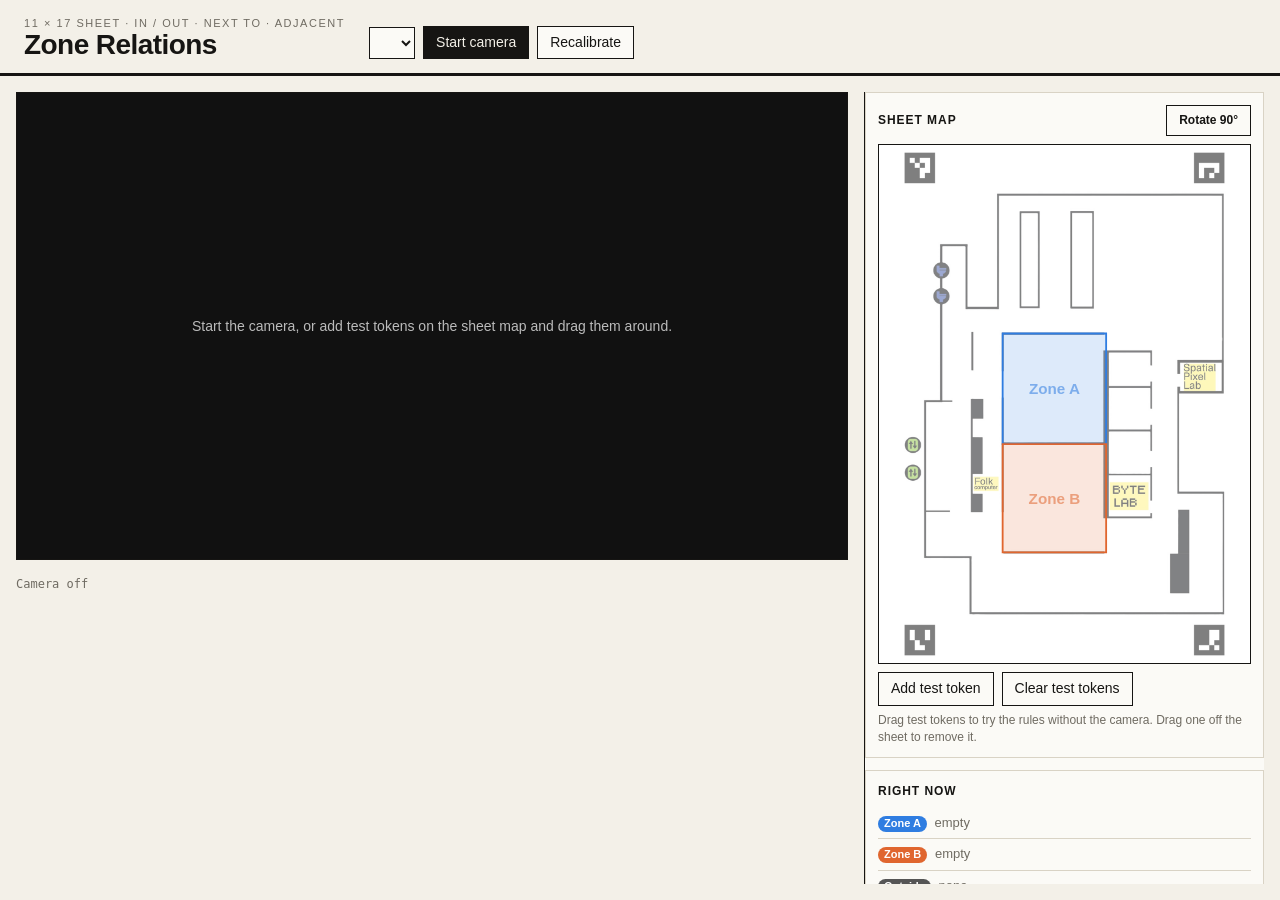
==== prototype/zones.html @ 3d0ab4ee "New prototype added" ====
<!doctype html>
<html lang="en">
<head>
  <meta charset="utf-8">
  <meta name="viewport" content="width=device-width, initial-scale=1">
  <title>Zone Relations</title>
  <link rel="stylesheet" href="style.css">
  <style>
    .zl { display: grid; grid-template-columns: minmax(0, 1fr) 400px; gap: 16px; padding: 16px; flex: 1; min-height: 0; }
    @media (max-width: 960px) { .zl { grid-template-columns: 1fr; } }
    .bar { display: flex; flex-wrap: wrap; gap: 8px; align-items: center; }
    .bar label { display: inline-flex; gap: 6px; align-items: center; color: var(--muted); }
    .view { display: flex; flex-direction: column; gap: 8px; min-width: 0; }
    .camstage { position: relative; background: #111; border: 1px solid var(--ink); aspect-ratio: 16 / 9; width: 100%; }
    .camstage video, .camstage canvas { position: absolute; inset: 0; width: 100%; height: 100%; object-fit: contain; }
    .camstage .empty { position: absolute; inset: 0; display: grid; place-items: center; color: #bbb; text-align: center; padding: 24px; }
    .side { display: flex; flex-direction: column; gap: 12px; overflow: auto; }
    .panel { background: var(--sheet); border: 1px solid var(--rule); padding: 12px; }
    .panel h2 { margin: 0 0 8px; font-size: 12px; letter-spacing: .08em; text-transform: uppercase; display: flex; justify-content: space-between; align-items: center; }
    .mapbox { display: grid; place-items: center; }
    #map { width: 100%; max-height: 520px; background: #fff; border: 1px solid var(--ink); touch-action: none; }
    #map .zone { fill-opacity: .16; stroke-width: 18; }
    #map .tok circle.body { stroke: #111; stroke-width: 10; }
    #map .tok.test { cursor: grab; }
    #map .tok text { font: 600 90px var(--sans); fill: #fff; text-anchor: middle; dominant-baseline: central; pointer-events: none; }
    #map .ring { fill: none; stroke-width: 14; stroke-dasharray: 30 22; }
    #map .adj { stroke: #111; stroke-width: 14; stroke-dasharray: 8 20; stroke-linecap: round; }
    #map .zlabel { font: 700 150px var(--sans); text-anchor: middle; dominant-baseline: central; opacity: .55; pointer-events: none; }
    .now { margin: 0; padding: 0; list-style: none; font-size: 13px; }
    .now li { padding: 6px 0; border-top: 1px solid var(--rule); }
    .now li:first-child { border-top: 0; }
    .now b { font-weight: 600; }
    .pill { display: inline-block; padding: 0 6px; border-radius: 9px; color: #fff; font-size: 11px; font-weight: 600; margin-right: 4px; }
    .muted { color: var(--muted); }
    .log { margin: 0; padding: 0; list-style: none; font: 12px/1.45 var(--mono); max-height: 260px; overflow: auto; }
    .log li { padding: 2px 0; }
    .log time { color: var(--muted); margin-right: 8px; }
    .set { display: grid; grid-template-columns: 1fr 120px 48px; gap: 6px 8px; align-items: center; font-size: 12px; }
    .set output { font: 12px var(--mono); text-align: right; }
    .note { font-size: 12px; color: var(--muted); margin: 6px 0 0; }
  </style>
</head>
<body>
  <header class="masthead">
    <div class="title">
      <span class="kicker">11 × 17 sheet · in / out · next to · adjacent</span>
      <h1>Zone Relations</h1>
    </div>
    <div class="controls bar">
      <select id="camSelect" aria-label="Camera"></select>
      <button id="start" class="primary">Start camera</button>
      <button id="recal" title="Find the corner tags again">Recalibrate</button>
    </div>
  </header>

  <main class="zl">
    <section class="view">
      <div class="camstage" id="stage">
        <video id="video" playsinline muted></video>
        <canvas id="overlay"></canvas>
        <div class="empty" id="empty">Start the camera, or add test tokens on the sheet map and drag them around.</div>
      </div>
      <span id="status" class="status mono">Camera off</span>
    </section>

    <aside class="side">
      <section class="panel">
        <h2>Sheet map <span class="bar"><button id="rotate" title="Turn the map to match the camera">Rotate 90°</button></span></h2>
        <div class="mapbox"><svg id="map" xmlns="http://www.w3.org/2000/svg"><g id="rot"></g></svg></div>
        <div class="bar" style="margin-top:8px">
          <button id="addTest">Add test token</button>
          <button id="clearTest">Clear test tokens</button>
        </div>
        <p class="note">Drag test tokens to try the rules without the camera. Drag one off the sheet to remove it.</p>
      </section>

      <section class="panel">
        <h2>Right now</h2>
        <ul id="zonesNow" class="now"></ul>
        <ul id="now" class="now" style="margin-top:8px"></ul>
      </section>

      <section class="panel">
        <h2>Audio</h2>
        <div class="bar">
          <label><input type="checkbox" id="speech"> Speak events</label>
          <label><input type="checkbox" id="tones"> Tones</label>
        </div>
        <div class="set" style="margin-top:8px">
          <label for="voice">Voice</label>
          <select id="voice" style="grid-column: span 2; min-width: 0"></select>
          <label for="rate">Speed</label>
          <input type="range" id="rate" min="0.6" max="2" step="0.1">
          <output id="rateOut"></output>
        </div>
        <div class="bar" style="margin-top:8px">
          <button id="sayStatus">Say status <kbd>S</kbd></button>
          <button id="testSound">Test sound</button>
        </div>
        <p id="lastSaid" class="note mono">Said: —</p>        <p class="note">Tones: rising = entered a zone, falling = left a zone, single high = placed, low = removed, double blip = next to each other / apart, short tick = next to / away from a zone. Press <b>S</b> anytime to hear what’s where, <b>Q</b> to stop talking.</p>
      </section>

      <section class="panel">
        <h2>Events <button id="clearLog">Clear</button></h2>
        <ol id="log" class="log"></ol>
      </section>

      <section class="panel">
        <h2>Rules</h2>
        <div class="set">
          <label for="nextTo">“Next to” a zone within</label>
          <input type="range" id="nextTo" min="0.25" max="3" step="0.25">
          <output id="nextToOut"></output>
          <label for="adjacent">Tokens “next to each other” within</label>
          <input type="range" id="adjacent" min="0.5" max="4" step="0.25">
          <output id="adjacentOut"></output>
          <label for="missing">Count as removed after hidden for</label>
          <input type="range" id="missing" min="0.5" max="10" step="0.5">
          <output id="missingOut"></output>
        </div>
        <p class="note">Distances are on the paper, measured centre to centre for tokens, and from a token’s centre to the zone outline for “next to” a zone. A change counts once it has held for 0.3 s. A covered token keeps its place (shown faded on the map) until it has been hidden longer than the removal time; raise that if hands covering tags trigger “removed”.</p>
      </section>
    </aside>
  </main>

  <script type="module" src="zones.js"></script>
</body>
</html>
---- prototype/style.css ----
:root {
  --paper: #f3f0e8;
  --sheet: #fbfaf6;
  --ink: #161513;
  --muted: #6f6b62;
  --rule: #d9d3c5;
  --avail: #24804f;
  --avail-fill: rgba(36, 128, 79, 0.26);
  --booked: #d63f26;
  --booked-fill: rgba(214, 63, 38, 0.34);
  --amber: #d4920f;
  --sans: "Helvetica Neue", Helvetica, Arial, sans-serif;
  --mono: ui-monospace, "SF Mono", Menlo, monospace;
}

* { box-sizing: border-box; }
html, body { margin: 0; height: 100%; }
body {
  background: var(--paper);
  color: var(--ink);
  font: 14px/1.4 var(--sans);
  display: flex;
  flex-direction: column;
}
.mono { font-family: var(--mono); font-variant-numeric: tabular-nums; }
[hidden] { display: none !important; }

button, select {
  font: inherit;
  color: var(--ink);
  background: var(--sheet);
  border: 1px solid var(--ink);
  border-radius: 0;
  padding: 6px 12px;
  cursor: pointer;
}
button:hover { background: #fff; }
button[aria-pressed="true"], button.primary { background: var(--ink); color: var(--paper); }
button:disabled { opacity: 0.35; cursor: default; }
:focus-visible { outline: 2px solid var(--booked); outline-offset: 2px; }

/* ---------- masthead ---------- */

.masthead {
  display: flex;
  align-items: end;
  gap: 24px;
  padding: 16px 24px 14px;
  border-bottom: 3px solid var(--ink);
  flex-wrap: wrap;
}
.title { display: flex; flex-direction: column; }
.kicker { font-size: 11px; letter-spacing: 0.14em; text-transform: uppercase; color: var(--muted); }
h1 { margin: 0; font-size: 28px; line-height: 1; letter-spacing: -0.02em; font-weight: 700; }
.controls { display: flex; gap: 10px; align-items: center; flex-wrap: wrap; flex: 1; }
.seg { display: inline-flex; }
.seg button + button { border-left: 0; }
.check { display: inline-flex; gap: 6px; align-items: center; cursor: pointer; }
.clock { font: 700 28px/1 var(--mono); letter-spacing: -0.02em; }

/* ---------- layout ---------- */

.layout {
  flex: 1;
  min-height: 0;
  display: grid;
  grid-template-columns: 1fr 360px;
}
.mapwrap {
  position: relative;
  min-height: 0;
  padding: 20px 24px 44px;
  display: flex;
  align-items: center;
  justify-content: center;
}
.stage { width: 100%; height: 100%; }
#map { width: 100%; height: 100%; display: block; overflow: visible; }

.side {
  border-left: 1px solid var(--ink);
  overflow-y: auto;
  background: var(--sheet);
}
.panel { padding: 16px 20px 18px; border-bottom: 1px solid var(--rule); }
h2 {
  margin: 0 0 10px;
  font-size: 11px;
  letter-spacing: 0.14em;
  text-transform: uppercase;
  display: flex;
  justify-content: space-between;
}
.counts { letter-spacing: 0; text-transform: none; color: var(--muted); font-weight: 400; }
.note { margin: 0 0 12px; color: var(--muted); font-size: 13px; }
.row { display: flex; gap: 8px; margin-bottom: 10px; }
.row select { flex: 1; min-width: 0; }
.status { margin: 8px 0 0; font-size: 12px; color: var(--muted); white-space: pre; overflow: hidden; text-overflow: ellipsis; }

@media (max-width: 900px) {
  .layout { grid-template-columns: 1fr; }
  .mapwrap { height: 70vh; padding: 12px 16px 40px; }
  .side { border-left: 0; border-top: 1px solid var(--ink); }
}

/* ---------- map ---------- */

.plan-image { opacity: 0.42; }
.plan-bounds { fill: #fff; }
.room polygon { stroke-width: 10; stroke-linejoin: round; transition: fill 0.25s; }
.room.available polygon { fill: var(--avail-fill); stroke: var(--avail); }
.room.booked polygon { fill: var(--booked-fill); stroke: var(--booked); }
.room.inactive polygon { fill: none; stroke: none; }
.label text { text-anchor: middle; dominant-baseline: middle; fill: var(--ink); font-family: var(--sans); }
.label .num { font-weight: 700; letter-spacing: -0.02em; }
.label .name { text-transform: uppercase; letter-spacing: 0.08em; }
.label .state { font-family: var(--mono); font-weight: 600; }
.room.available .state { fill: var(--avail); }
.room.booked .state { fill: var(--booked); }
.room.inactive .label text { fill: var(--muted); opacity: 0.6; }

.token { cursor: grab; }
.token .chip { fill: var(--ink); stroke: #fff; stroke-width: 8; }
.token .ring { fill: none; stroke: var(--amber); stroke-width: 22; stroke-linecap: round; }
.token.holds .ring { stroke: var(--ink); }
.token.blocked .ring, .token.spent .ring { stroke: var(--booked); stroke-dasharray: 30 30 !important; }
.token.idle .ring { stroke: var(--muted); }
.token text { fill: #fff; text-anchor: middle; dominant-baseline: middle; font-family: var(--mono); font-weight: 700; }
.token .tnote { fill: var(--booked); font-family: var(--sans); font-weight: 700; paint-order: stroke; stroke: #fff; stroke-width: 14px; }
.token.unseen { opacity: 0.3; }

.handle { fill: #fff; stroke: var(--ink); stroke-width: 8; cursor: move; }
body.editing .room polygon { stroke: var(--ink) !important; stroke-dasharray: 24 16; }
body.editing .room.inactive polygon { fill: rgba(0, 0, 0, 0.05); }

.legend {
  position: absolute;
  left: 24px;
  bottom: 14px;
  margin: 0;
  padding: 0;
  list-style: none;
  display: flex;
  gap: 18px;
  font-size: 12px;
  color: var(--muted);
}
.legend li { display: flex; align-items: center; gap: 6px; }
.sw { display: inline-block; width: 12px; height: 12px; border: 1.5px solid; flex: none; }
.sw.available { background: var(--avail-fill); border-color: var(--avail); }
.sw.booked { background: var(--booked-fill); border-color: var(--booked); }
.sw.inactive { border-color: var(--rule); }

.toast {
  position: absolute;
  top: 16px;
  left: 50%;
  transform: translate(-50%, -8px);
  background: var(--ink);
  color: var(--paper);
  padding: 10px 16px;
  font-weight: 600;
  opacity: 0;
  pointer-events: none;
  transition: opacity 0.2s, transform 0.2s;
  max-width: calc(100% - 32px);
}
.toast.show { opacity: 1; transform: translate(-50%, 0); }
.toast.warn { background: var(--booked); }
.toast.ok { background: var(--avail); }

/* ---------- side panel lists ---------- */

.tray { display: grid; grid-template-columns: repeat(3, 1fr); gap: 8px; }
.tray .chip {
  display: flex;
  flex-direction: column;
  align-items: center;
  padding: 10px 4px;
  background: var(--ink);
  color: var(--paper);
  touch-action: none;
  cursor: grab;
}
.tray .chip b { font: 700 18px/1 var(--mono); }
.tray .chip span { font-size: 11px; letter-spacing: 0.06em; text-transform: uppercase; opacity: 0.75; margin-top: 4px; }

.token-ghost {
  position: fixed;
  left: 0;
  top: 0;
  margin: -22px 0 0 -22px;
  width: 44px;
  height: 44px;
  display: grid;
  place-items: center;
  background: var(--ink);
  color: #fff;
  font: 700 13px var(--mono);
  pointer-events: none;
  z-index: 10;
  opacity: 0.6;
}
.token-ghost.over { opacity: 1; outline: 3px solid var(--amber); }

.roomlist, .log { list-style: none; margin: 0; padding: 0; }
.roomlist li {
  display: grid;
  grid-template-columns: 12px 44px 1fr auto auto;
  align-items: center;
  gap: 8px;
  padding: 7px 0;
  border-top: 1px solid var(--rule);
}
.roomlist li:first-child { border-top: 0; }
.rnum { font-weight: 700; }
.rstate { font-size: 12px; color: var(--muted); }
.roomlist li.booked .rstate { color: var(--booked); }
.roomlist .end { padding: 2px 8px; font-size: 12px; }

.log { font-size: 12px; max-height: 220px; overflow-y: auto; }
.log li { padding: 4px 0; border-top: 1px solid var(--rule); }
.log li:first-child { border-top: 0; }
.log .t { color: var(--muted); margin-right: 6px; }
.log .booked { color: var(--avail); }
.log .conflict, .log .not-bookable { color: var(--booked); }

.cam { position: relative; background: #000; aspect-ratio: 16 / 9; }
.cam video, .cam canvas { position: absolute; inset: 0; width: 100%; height: 100%; object-fit: contain; }

/* ---------- projector ---------- */

.proj-hint, .pins { display: none; }

body.projector { background: #000; overflow: hidden; }
body.projector .masthead,
body.projector .side,
body.projector .legend { display: none; }
body.projector .layout { display: block; }
body.projector .mapwrap { position: fixed; inset: 0; padding: 0; display: block; }
body.projector .stage { position: absolute; left: 0; top: 0; transform-origin: 0 0; }
body.projector .plan-image,
body.projector .plan-bounds,
body.projector .room.inactive,
body.projector .token .chip,
body.projector .token text:not(.tnote) { display: none; }
/* Light, flat colour: the camera has to keep reading markers through it. */
body.projector .room.available polygon { fill: #8fe0ad; stroke: #8fe0ad; }
body.projector .room.booked polygon { fill: #ffa08c; stroke: #ffa08c; }
body.projector .label text { fill: #000 !important; }
body.projector .token .ring { stroke-width: 30; }
body.projector.aligning .plan-bounds { display: block; fill: none; stroke: #fff; stroke-width: 12; }
body.projector.aligning .room polygon { stroke: #fff; }

body.projector .pins { display: block; position: fixed; inset: 0; pointer-events: none; z-index: 5; }
.pin {
  position: absolute;
  left: 0;
  top: 0;
  width: 36px;
  height: 36px;
  margin: -18px 0 0 -18px;
  border: 3px solid #fff;
  border-radius: 50%;
  background: rgba(255, 255, 255, 0.15);
  pointer-events: auto;
  cursor: move;
  touch-action: none;
}
body.projector .proj-hint {
  display: block;
  position: fixed;
  bottom: 16px;
  left: 50%;
  transform: translateX(-50%);
  margin: 0;
  color: #fff;
  font: 13px var(--mono);
  opacity: 0;
  transition: opacity 0.6s;
}
body.projector .proj-hint.show, body.projector.aligning .proj-hint { opacity: 0.8; }
body.projector .toast { top: 24px; }
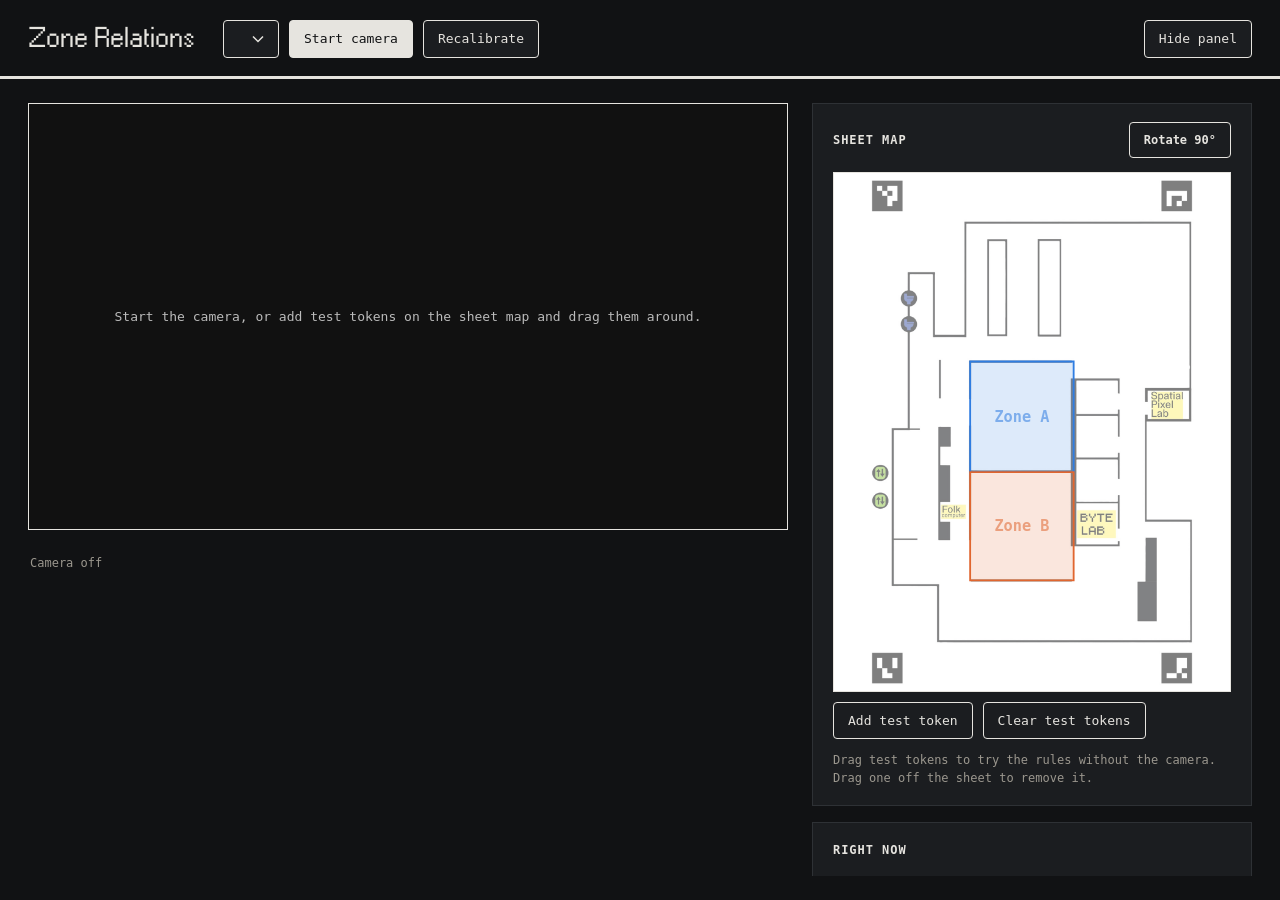
==== commit 7ae2bd43: "UI updates" ====
--- a/prototype/zones.html
+++ b/prototype/zones.html
@@ -6,17 +6,53 @@
   <title>Zone Relations</title>
   <link rel="stylesheet" href="style.css">
   <style>
-    .zl { display: grid; grid-template-columns: minmax(0, 1fr) 400px; gap: 16px; padding: 16px; flex: 1; min-height: 0; }
+    /* Dark, all-mono theme for this page only (style.css is shared with index.html). */
+    @font-face {
+      font-family: "W95FA";
+      src: url("assets/fonts/w95fa.woff2") format("woff2"), url("assets/fonts/w95fa.woff") format("woff");
+      font-display: swap;
+    }
+    :root {
+      color-scheme: dark;
+      --paper: #111214;
+      --sheet: #1b1d20;
+      --ink: #e6e4df;
+      --muted: #9b978e;
+      --rule: #2e3135;
+      --sans: var(--mono);
+    }
+    body { font: 13px/1.5 var(--mono); }
+    button, select { padding: 8px 14px; background: var(--sheet); }
+    select {
+      appearance: none;
+      -webkit-appearance: none;
+      padding-right: 40px;
+      background: var(--sheet) url("data:image/svg+xml,%3Csvg xmlns='http://www.w3.org/2000/svg' width='12' height='8' viewBox='0 0 12 8'%3E%3Cpath d='M1 1.5l5 5 5-5' fill='none' stroke='%23e6e4df' stroke-width='1.5'/%3E%3C/svg%3E") no-repeat right 14px center;
+    }
+    button, select { border-radius: 4px; }
+    button:hover { background: #2a2d31; }
+    select:hover { background-color: #2a2d31; }
+    button[aria-pressed="true"]:hover, button.primary:hover { background: #fff; }
+    input[type="range"] { accent-color: var(--ink); }
+    kbd { font: 11px var(--mono); padding: 1px 5px; border: 1px solid var(--muted); border-radius: 3px; margin-left: 4px; }
+    .masthead { padding: 20px 28px 18px; gap: 28px; align-items: center; }
+    h1 { font: 400 28px/1 "W95FA", var(--mono); letter-spacing: 0; }
+    .status { padding: 4px 2px; }
+
+    .zl { display: grid; grid-template-columns: minmax(0, 1fr) 440px; gap: 24px; padding: 24px 28px; flex: 1; min-height: 0; }
     @media (max-width: 960px) { .zl { grid-template-columns: 1fr; } }
-    .bar { display: flex; flex-wrap: wrap; gap: 8px; align-items: center; }
-    .bar label { display: inline-flex; gap: 6px; align-items: center; color: var(--muted); }
-    .view { display: flex; flex-direction: column; gap: 8px; min-width: 0; }
+    body.side-hidden .zl { grid-template-columns: minmax(0, 1fr); }
+    body.side-hidden .side { display: none; }
+    #sideToggle { margin-left: auto; }
+    .bar { display: flex; flex-wrap: wrap; gap: 10px; align-items: center; }
+    .bar label { display: inline-flex; gap: 8px; align-items: center; color: var(--muted); }
+    .view { display: flex; flex-direction: column; gap: 12px; min-width: 0; }
     .camstage { position: relative; background: #111; border: 1px solid var(--ink); aspect-ratio: 16 / 9; width: 100%; }
     .camstage video, .camstage canvas { position: absolute; inset: 0; width: 100%; height: 100%; object-fit: contain; }
     .camstage .empty { position: absolute; inset: 0; display: grid; place-items: center; color: #bbb; text-align: center; padding: 24px; }
-    .side { display: flex; flex-direction: column; gap: 12px; overflow: auto; }
-    .panel { background: var(--sheet); border: 1px solid var(--rule); padding: 12px; }
-    .panel h2 { margin: 0 0 8px; font-size: 12px; letter-spacing: .08em; text-transform: uppercase; display: flex; justify-content: space-between; align-items: center; }
+    .side { display: flex; flex-direction: column; gap: 16px; overflow: auto; border-left: 0; background: none; }
+    .panel { background: var(--sheet); border: 1px solid var(--rule); padding: 18px 20px; }
+    .panel h2 { margin: 0 0 14px; gap: 12px; font-size: 12px; letter-spacing: .08em; text-transform: uppercase; display: flex; justify-content: space-between; align-items: center; }
     .mapbox { display: grid; place-items: center; }
     #map { width: 100%; max-height: 520px; background: #fff; border: 1px solid var(--ink); touch-action: none; }
     #map .zone { fill-opacity: .16; stroke-width: 18; }
@@ -27,29 +63,29 @@
     #map .adj { stroke: #111; stroke-width: 14; stroke-dasharray: 8 20; stroke-linecap: round; }
     #map .zlabel { font: 700 150px var(--sans); text-anchor: middle; dominant-baseline: central; opacity: .55; pointer-events: none; }
     .now { margin: 0; padding: 0; list-style: none; font-size: 13px; }
-    .now li { padding: 6px 0; border-top: 1px solid var(--rule); }
+    .now li { padding: 9px 0; border-top: 1px solid var(--rule); }
     .now li:first-child { border-top: 0; }
     .now b { font-weight: 600; }
-    .pill { display: inline-block; padding: 0 6px; border-radius: 9px; color: #fff; font-size: 11px; font-weight: 600; margin-right: 4px; }
+    .pill { display: inline-block; padding: 1px 8px; border-radius: 9px; color: #fff; font-size: 11px; font-weight: 600; margin-right: 4px; }
     .muted { color: var(--muted); }
     .log { margin: 0; padding: 0; list-style: none; font: 12px/1.45 var(--mono); max-height: 260px; overflow: auto; }
-    .log li { padding: 2px 0; }
+    .log li { padding: 4px 0; }
     .log time { color: var(--muted); margin-right: 8px; }
-    .set { display: grid; grid-template-columns: 1fr 120px 48px; gap: 6px 8px; align-items: center; font-size: 12px; }
+    .set { display: grid; grid-template-columns: 1fr 120px 52px; gap: 10px 12px; align-items: center; font-size: 12px; }
+    .set .wide { grid-column: span 2; min-width: 0; }
     .set output { font: 12px var(--mono); text-align: right; }
-    .note { font-size: 12px; color: var(--muted); margin: 6px 0 0; }
+    .note { font-size: 12px; color: var(--muted); margin: 12px 0 0; }
+    .mt { margin-top: 10px; }
   </style>
 </head>
 <body>
   <header class="masthead">
-    <div class="title">
-      <span class="kicker">11 × 17 sheet · in / out · next to · adjacent</span>
-      <h1>Zone Relations</h1>
-    </div>
+    <h1>Zone Relations</h1>
     <div class="controls bar">
       <select id="camSelect" aria-label="Camera"></select>
       <button id="start" class="primary">Start camera</button>
       <button id="recal" title="Find the corner tags again">Recalibrate</button>
+      <button id="sideToggle" aria-controls="side" aria-expanded="true">Hide panel</button>
     </div>
   </header>
 
@@ -60,14 +96,14 @@
         <canvas id="overlay"></canvas>
         <div class="empty" id="empty">Start the camera, or add test tokens on the sheet map and drag them around.</div>
       </div>
-      <span id="status" class="status mono">Camera off</span>
+      <span id="status" class="status">Camera off</span>
     </section>
 
-    <aside class="side">
+    <aside class="side" id="side">
       <section class="panel">
         <h2>Sheet map <span class="bar"><button id="rotate" title="Turn the map to match the camera">Rotate 90°</button></span></h2>
         <div class="mapbox"><svg id="map" xmlns="http://www.w3.org/2000/svg"><g id="rot"></g></svg></div>
-        <div class="bar" style="margin-top:8px">
+        <div class="bar mt">
           <button id="addTest">Add test token</button>
           <button id="clearTest">Clear test tokens</button>
         </div>
@@ -77,7 +113,7 @@
       <section class="panel">
         <h2>Right now</h2>
         <ul id="zonesNow" class="now"></ul>
-        <ul id="now" class="now" style="margin-top:8px"></ul>
+        <ul id="now" class="now mt"></ul>
       </section>
 
       <section class="panel">
@@ -86,18 +122,19 @@
           <label><input type="checkbox" id="speech"> Speak events</label>
           <label><input type="checkbox" id="tones"> Tones</label>
         </div>
-        <div class="set" style="margin-top:8px">
+        <div class="set mt">
           <label for="voice">Voice</label>
-          <select id="voice" style="grid-column: span 2; min-width: 0"></select>
+          <select id="voice" class="wide"></select>
           <label for="rate">Speed</label>
           <input type="range" id="rate" min="0.6" max="2" step="0.1">
           <output id="rateOut"></output>
         </div>
-        <div class="bar" style="margin-top:8px">
+        <div class="bar mt">
           <button id="sayStatus">Say status <kbd>S</kbd></button>
           <button id="testSound">Test sound</button>
         </div>
-        <p id="lastSaid" class="note mono">Said: —</p>        <p class="note">Tones: rising = entered a zone, falling = left a zone, single high = placed, low = removed, double blip = next to each other / apart, short tick = next to / away from a zone. Press <b>S</b> anytime to hear what’s where, <b>Q</b> to stop talking.</p>
+        <p id="lastSaid" class="note">Said: —</p>
+        <p class="note">Tones: rising = entered a zone, falling = left a zone, single high = placed, low = removed, double blip = next to each other / apart, short tick = next to / away from a zone. Press <b>S</b> anytime to hear what’s where, <b>Q</b> to stop talking.</p>
       </section>
 
       <section class="panel">
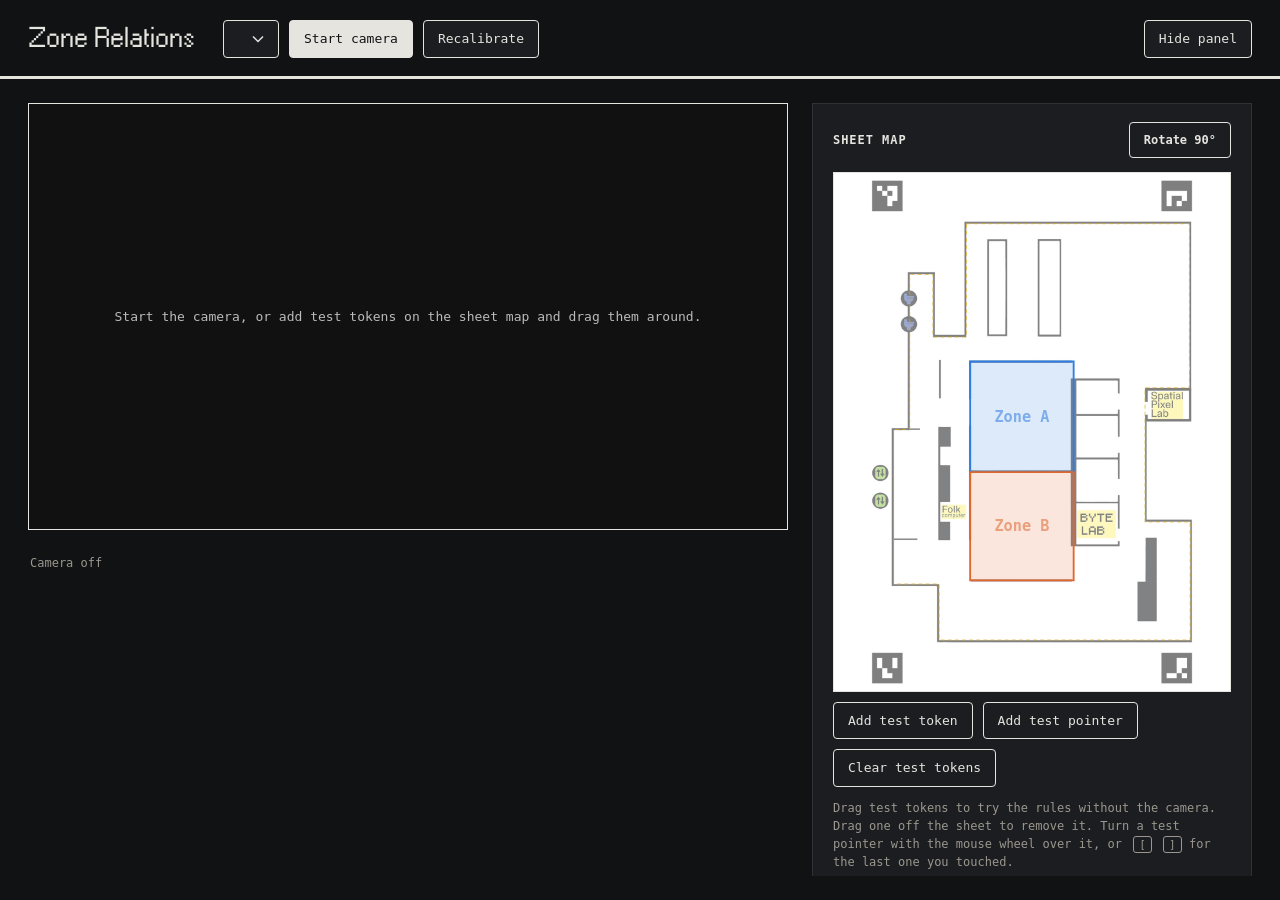
==== commit 0573b86b: "Directional functionality added" ====
--- a/prototype/zones.html
+++ b/prototype/zones.html
@@ -6,7 +6,7 @@
   <title>Zone Relations</title>
   <link rel="stylesheet" href="style.css">
   <style>
-    /* Dark, all-mono theme for this page only (style.css is shared with index.html). */
+    /* Dark, all-mono theme for this page only (style.css is shared with calibrate.html). */
     @font-face {
       font-family: "W95FA";
       src: url("assets/fonts/w95fa.woff2") format("woff2"), url("assets/fonts/w95fa.woff") format("woff");
@@ -61,6 +61,11 @@
     #map .tok text { font: 600 90px var(--sans); fill: #fff; text-anchor: middle; dominant-baseline: central; pointer-events: none; }
     #map .ring { fill: none; stroke-width: 14; stroke-dasharray: 30 22; }
     #map .adj { stroke: #111; stroke-width: 14; stroke-dasharray: 8 20; stroke-linecap: round; }
+    #map .wall { fill: none; stroke: #e0a800; stroke-width: 10; stroke-dasharray: 40 30; opacity: .6; pointer-events: none; }
+    #map .beam { stroke: #888; stroke-width: 12; stroke-dasharray: 30 30; stroke-linecap: round; }
+    #map .beam.on { stroke: #e0a800; stroke-dasharray: none; }
+    #map .beamhit { fill: #e0a800; stroke: #111; stroke-width: 8; }
+    #map .nose { fill: #111; }
     #map .zlabel { font: 700 150px var(--sans); text-anchor: middle; dominant-baseline: central; opacity: .55; pointer-events: none; }
     .now { margin: 0; padding: 0; list-style: none; font-size: 13px; }
     .now li { padding: 9px 0; border-top: 1px solid var(--rule); }
@@ -73,6 +78,8 @@
     .log time { color: var(--muted); margin-right: 8px; }
     .set { display: grid; grid-template-columns: 1fr 120px 52px; gap: 10px 12px; align-items: center; font-size: 12px; }
     .set .wide { grid-column: span 2; min-width: 0; }
+    .set.mix { grid-template-columns: 1fr 140px 44px auto; }
+    .set.mix button { padding: 4px 10px; }
     .set output { font: 12px var(--mono); text-align: right; }
     .note { font-size: 12px; color: var(--muted); margin: 12px 0 0; }
     .mt { margin-top: 10px; }
@@ -105,9 +112,10 @@
         <div class="mapbox"><svg id="map" xmlns="http://www.w3.org/2000/svg"><g id="rot"></g></svg></div>
         <div class="bar mt">
           <button id="addTest">Add test token</button>
+          <button id="addPointer">Add test pointer</button>
           <button id="clearTest">Clear test tokens</button>
         </div>
-        <p class="note">Drag test tokens to try the rules without the camera. Drag one off the sheet to remove it.</p>
+        <p class="note">Drag test tokens to try the rules without the camera. Drag one off the sheet to remove it. Turn a test pointer with the mouse wheel over it, or <kbd>[</kbd> <kbd>]</kbd> for the last one you touched.</p>
       </section>
 
       <section class="panel">
@@ -121,6 +129,7 @@
         <div class="bar">
           <label><input type="checkbox" id="speech"> Speak events</label>
           <label><input type="checkbox" id="tones"> Tones</label>
+          <label><input type="checkbox" id="sonarOn"> Pointer clicks</label>
         </div>
         <div class="set mt">
           <label for="voice">Voice</label>
@@ -134,7 +143,18 @@
           <button id="testSound">Test sound</button>
         </div>
         <p id="lastSaid" class="note">Said: —</p>
-        <p class="note">Tones: rising = entered a zone, falling = left a zone, single high = placed, low = removed, double blip = next to each other / apart, short tick = next to / away from a zone. Press <b>S</b> anytime to hear what’s where, <b>Q</b> to stop talking.</p>
+        <p class="note">Tones: rising = entered a zone, falling = left a zone, single high = placed, low = removed, double blip = next to each other / apart, short tick = next to / away from a zone. Pointer ticks: a steady tick while a pointer tag aims at a zone or the outer wall — faster = closer; each pointer has its own tone. Press <b>S</b> anytime to hear what’s where, <b>Q</b> to stop talking.</p>
+      </section>
+
+      <section class="panel">
+        <h2>Mixer</h2>
+        <div id="mixer" class="set mix"></div>
+        <div class="bar mt">
+          <button id="copyDefaults">Copy JSON</button>
+          <button id="saveDefaults">Save to zones.json…</button>
+          <button id="resetDefaults" title="Forget this browser's changes and reload the defaults from zones.json">Reset to defaults</button>
+        </div>
+        <p id="saveMsg" class="note">Changes apply right away and are remembered in this browser. To make them the defaults for everyone, copy or save the settings into <code>prototype/zones.json</code>. That includes the mixer and the Rules settings below.</p>
       </section>
 
       <section class="panel">
@@ -154,8 +174,30 @@
           <label for="missing">Count as removed after hidden for</label>
           <input type="range" id="missing" min="0.5" max="10" step="0.5">
           <output id="missingOut"></output>
-        </div>
-        <p class="note">Distances are on the paper, measured centre to centre for tokens, and from a token’s centre to the zone outline for “next to” a zone. A change counts once it has held for 0.3 s. A covered token keeps its place (shown faded on the map) until it has been hidden longer than the removal time; raise that if hands covering tags trigger “removed”.</p>
+          <label for="beamDeg">Pointer beam width</label>
+          <input type="range" id="beamDeg" min="2" max="30" step="1">
+          <output id="beamDegOut"></output>
+          <label for="nearInches">Fastest ticks within</label>
+          <input type="range" id="nearInches" min="0.25" max="4" step="0.25">
+          <output id="nearInchesOut"></output>
+          <label for="fastMs">Fastest tick speed</label>
+          <input type="range" id="fastMs" min="2" max="20" step="0.25">
+          <output id="fastMsOut"></output>
+          <label for="farInches">Slowest ticks at</label>
+          <input type="range" id="farInches" min="4" max="20" step="1">
+          <output id="farInchesOut"></output>
+          <label for="slowMs">Slowest tick speed</label>
+          <input type="range" id="slowMs" min="0.25" max="4" step="0.25">
+          <output id="slowMsOut"></output>
+          <label for="padReachInches">Easter egg reach</label>
+          <input type="range" id="padReachInches" min="1" max="20" step="0.5">
+          <output id="padReachInchesOut"></output>
+          <label for="padCurve">Easter egg swell steepness</label>
+          <input type="range" id="padCurve" min="0.5" max="6" step="0.25">
+          <output id="padCurveOut"></output>
+        </div>
+        <div id="pointerFacing" class="set mt"></div>
+        <p class="note">Distances are on the paper, measured centre to centre for tokens, and from a token’s centre to the zone outline for “next to” a zone. A change counts once it has held for 0.3 s. A covered token keeps its place (shown faded on the map) until it has been hidden longer than the removal time; raise that if hands covering tags trigger “removed”. Pointer distance is from the pointer tag’s front edge to where the beam first meets a zone edge or the outer wall (dashed yellow on the map). Zone edges stop the beam from inside as well as outside.</p>
       </section>
     </aside>
   </main>
